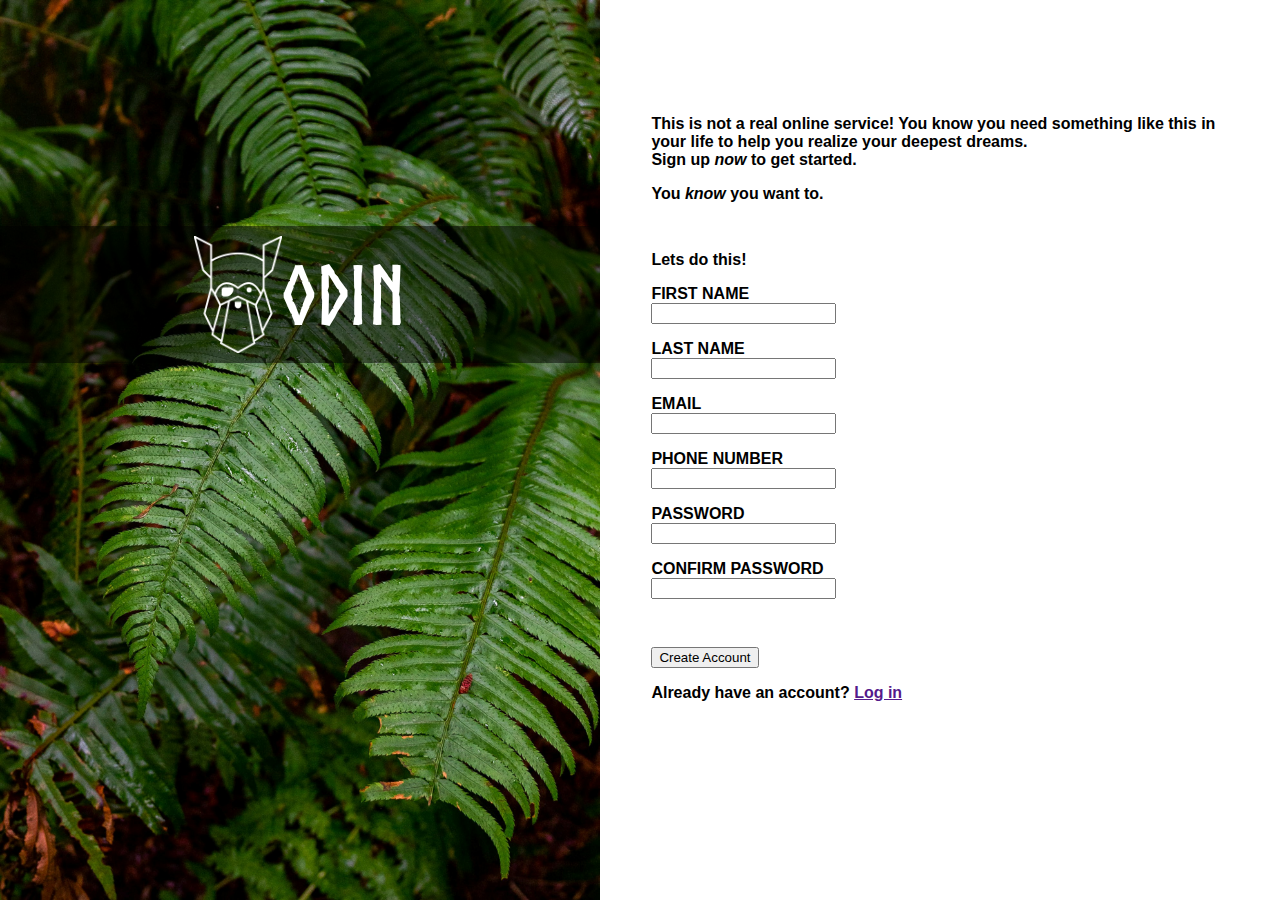
==== index.html @ 3aa5f696 "Positioned elements up till the form." ====
<!DOCTYPE html>
<html lang="en">
<head>
    <meta charset="UTF-8">
    <meta name="viewport" content="width=device-width, initial-scale=1.0">
    <title>Sign Up Form</title>
    <link rel="stylesheet" href="styles.css">
</head>
<body>
    <section class="sidebar">
        <img class="background" src="side-bar.jpg" alt="tropical leaves">
        <div class="logo"><img src="odin-logo.png" alt="odin logo"><p>Odin</p></div>
    </section>
    <div class="text-body">
        <section class="intro-text">
            <p> This is not a real online service! You know you need 
                something like this in your life to help you realize your 
                deepest dreams. <br>
                Sign up <em>now</em> to get started.</p>
            <p>You <em>know</em> you want to.</p>
        </section>
        <section class="signup-form">
            <form action="">
                <p>Lets do this!</p>
                <div class="form-inputs">
                    <div class="input">
                        <label for="first-name">FIRST NAME</label>
                        <input type="text" name="first-name" id="first-name">    
                    </div>
                    <div class="input">
                        <label for="last-name">LAST NAME</label>
                        <input type="text" name="last-name" id="last-name">    
                    </div>
                    <div class="input">
                        <label for="email">EMAIL</label>
                        <input type="email" name="email" id="email"> 
                    </div>
                    <div class="input">
                        <label for="tel">PHONE NUMBER</label>
                        <input type="tel" name="tel" id="tel">     
                    </div>
                    <div class="input">
                        <label for="password">PASSWORD</label>
                        <input type="password" name="password" id="password">    
                    </div>
                    <div class="input">
                        <label for="confirm-pass">CONFIRM PASSWORD</label>
                        <input type="password" name="confirm-pass" id="confirm-pass">    
                    </div>
                </div>
            </form>
        </section>
        <button type="submit" class="create-acct">Create Account</button>
        <p class="login">Already have an account? <a href="">Log in</a></p>
    </div>
</body>
</html>
---- styles.css ----
@font-face {
    font-family: Norse Bold;
    src: url(Norse-Bold.otf);
}

body {
    margin: 0px;
    display: flex;
}

.sidebar {
    position: relative;
    height: 100%;
}

.background {
    height: 100vh;
}

.logo {
    display: flex;
    justify-content: center;
    position: absolute;
    top: 25%;
    color: white;
    height: 13vh;
    font-size: 9vh;
    font-family: Norse Bold;
    background-color: rgba(0, 0, 0, .5);
    width: 100%;
    padding: 10px 0px;
}

.logo p {
    margin: 3% 0px;
}

.text-body {
    margin: 11vh 4vw;
    font-family: Arial, Helvetica, sans-serif;
    font-weight: bold;
}

.signup-form {
    margin: 3rem 0rem;
}

.form-inputs {
    display: flex;
    flex-wrap: wrap;
    max-width: 25rem;
    gap: 1rem 3rem;
}

.input {
    display: flex;
    flex-direction: column;
    flex-basis: calc(50% - 3rem);
}
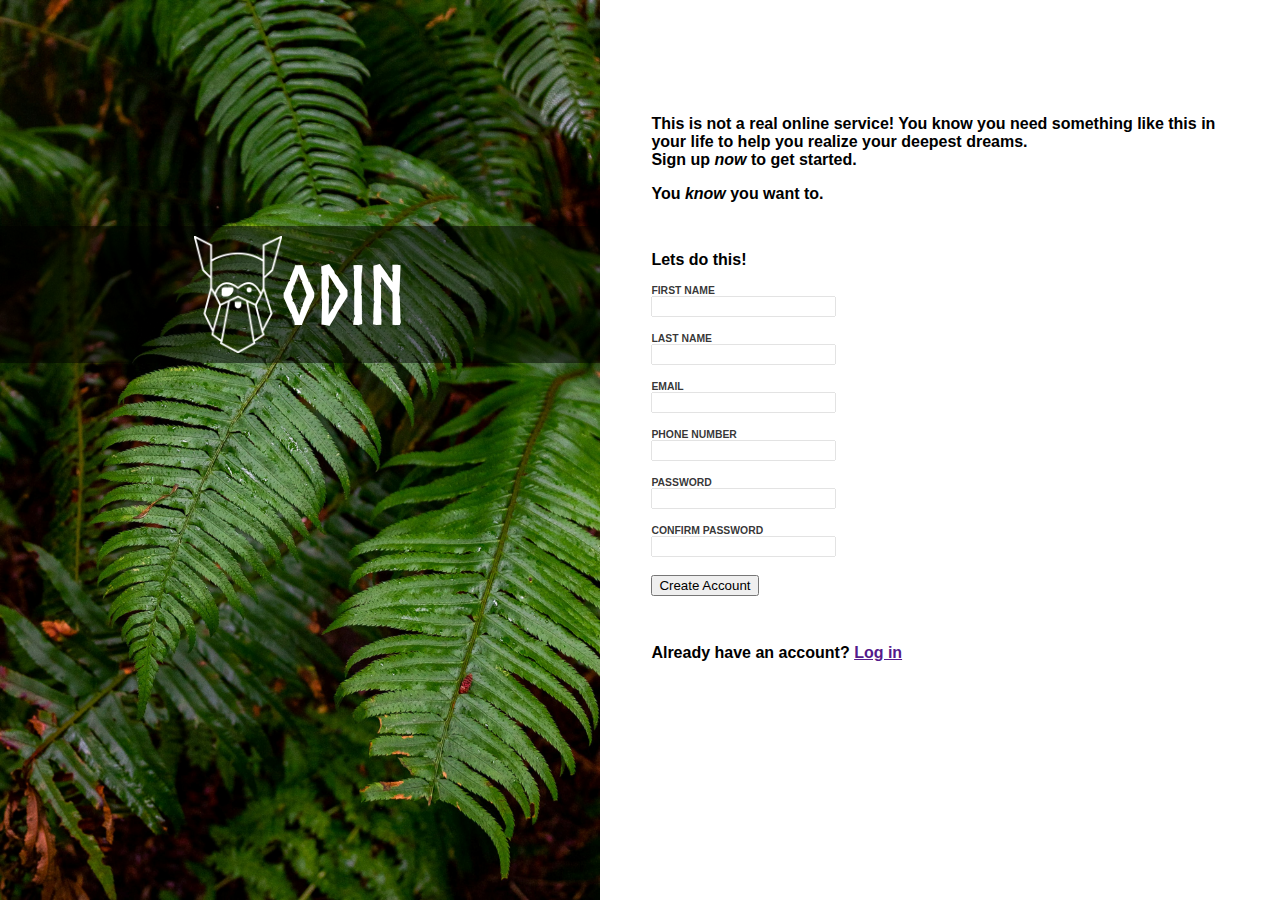
==== commit bd231e02: "Working on JS password input match check & :focus" ====
--- a/index.html
+++ b/index.html
@@ -41,16 +41,17 @@
                     </div>
                     <div class="input">
                         <label for="password">PASSWORD</label>
-                        <input type="password" name="password" id="password">    
+                        <input type="password" name="password" id="password" class="passJS">    
                     </div>
                     <div class="input">
-                        <label for="confirm-pass">CONFIRM PASSWORD</label>
-                        <input type="password" name="confirm-pass" id="confirm-pass">    
+                        <label for="pass-confirm">CONFIRM PASSWORD</label>
+                        <input type="password" name="pass-confirm" id="pass-confirm" class="pass-confJS">    
                     </div>
                 </div>
+                <br>
+                <button type="submit" class="create-acct">Create Account</button>
             </form>
         </section>
-        <button type="submit" class="create-acct">Create Account</button>
         <p class="login">Already have an account? <a href="">Log in</a></p>
     </div>
 </body>
--- a/styles.css
+++ b/styles.css
@@ -56,4 +56,20 @@
     display: flex;
     flex-direction: column;
     flex-basis: calc(50% - 3rem);
+    font-size: .65rem;
+    color: rgba(0, 0, 0, .8);
+}
+
+.input input {
+    opacity: .2;
+}
+
+.input input:focus {
+    border-color: blue;
+    box-shadow: 0 0 5px grey;
+}
+
+.passNoMatch {
+    border-color: red;
+    border-radius: .7;
 }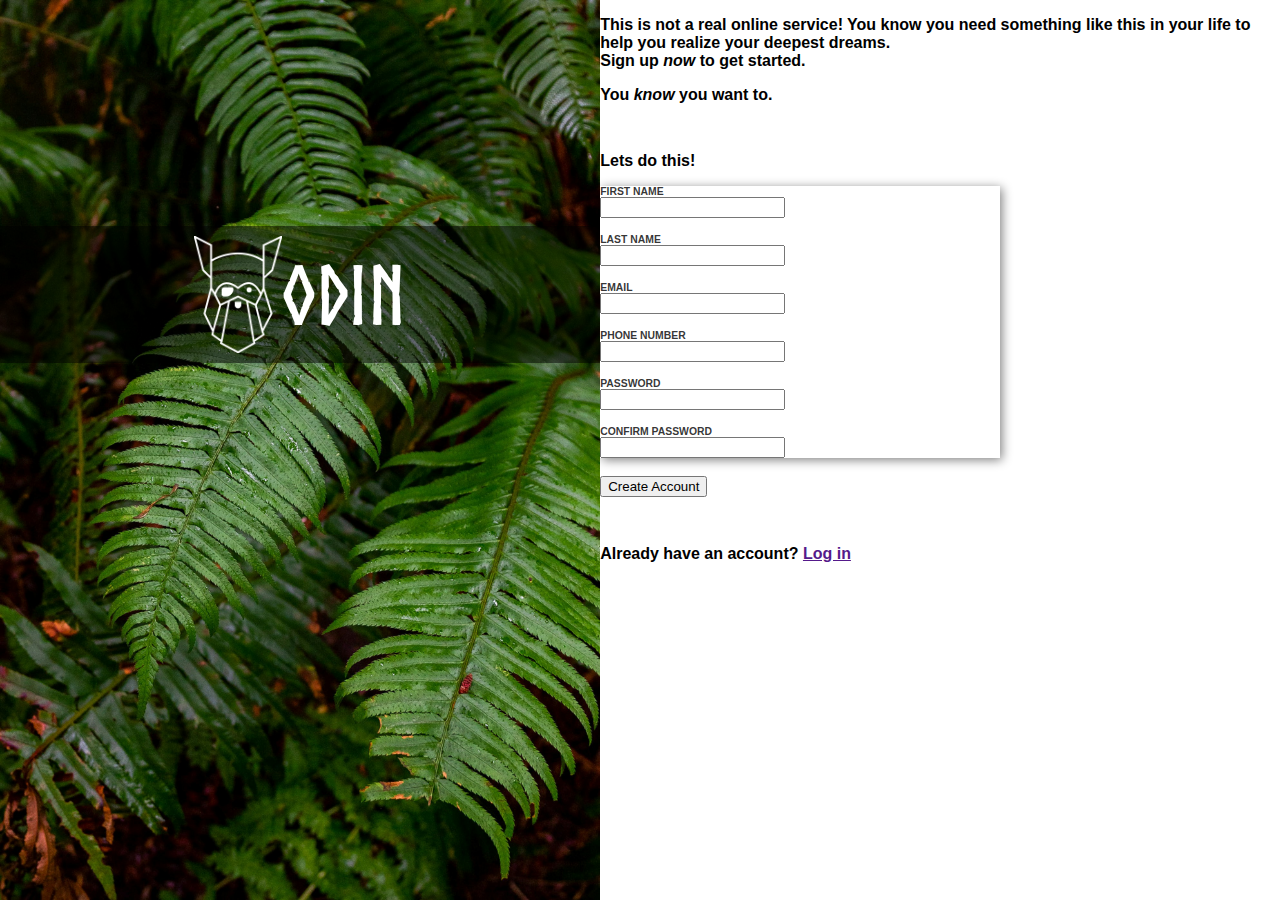
==== commit 7931459b: "Fixed pass error message location. Updating CSS" ====
--- a/index.html
+++ b/index.html
@@ -5,6 +5,7 @@
     <meta name="viewport" content="width=device-width, initial-scale=1.0">
     <title>Sign Up Form</title>
     <link rel="stylesheet" href="styles.css">
+    <script src="script.js" defer></script>
 </head>
 <body>
     <section class="sidebar">
@@ -20,7 +21,7 @@
             <p>You <em>know</em> you want to.</p>
         </section>
         <section class="signup-form">
-            <form action="">
+            <form class="formJS" action="">
                 <p>Lets do this!</p>
                 <div class="form-inputs">
                     <div class="input">
@@ -41,11 +42,12 @@
                     </div>
                     <div class="input">
                         <label for="password">PASSWORD</label>
-                        <input type="password" name="password" id="password" class="passJS">    
+                        <input type="password" name="password" id="password" class="error">    
+                        <div class="passErrorDiv"></div>
                     </div>
                     <div class="input">
                         <label for="pass-confirm">CONFIRM PASSWORD</label>
-                        <input type="password" name="pass-confirm" id="pass-confirm" class="pass-confJS">    
+                        <input type="password" name="pass-confirm" id="pass-confirm" class="error-conf">    
                     </div>
                 </div>
                 <br>
--- a/styles.css
+++ b/styles.css
@@ -36,12 +36,12 @@
 }
 
 .text-body {
-    margin: 11vh 4vw;
+    margin: 0;
     font-family: Arial, Helvetica, sans-serif;
     font-weight: bold;
 }
 
-.signup-form {
+.text-body .signup-form {
     margin: 3rem 0rem;
 }
 
@@ -50,6 +50,7 @@
     flex-wrap: wrap;
     max-width: 25rem;
     gap: 1rem 3rem;
+    box-shadow: .1rem .1rem 10px grey;
 }
 
 .input {
@@ -60,16 +61,18 @@
     color: rgba(0, 0, 0, .8);
 }
 
-.input input {
-    opacity: .2;
-}
-
 .input input:focus {
     border-color: blue;
     box-shadow: 0 0 5px grey;
 }
 
-.passNoMatch {
+.passNoMatchCSS {
     border-color: red;
-    border-radius: .7;
+    border-radius: 2px;
+}
+
+.passErrorDiv p {
+    color: red;
+    font-size: .60rem;
+    margin: 0px;
 }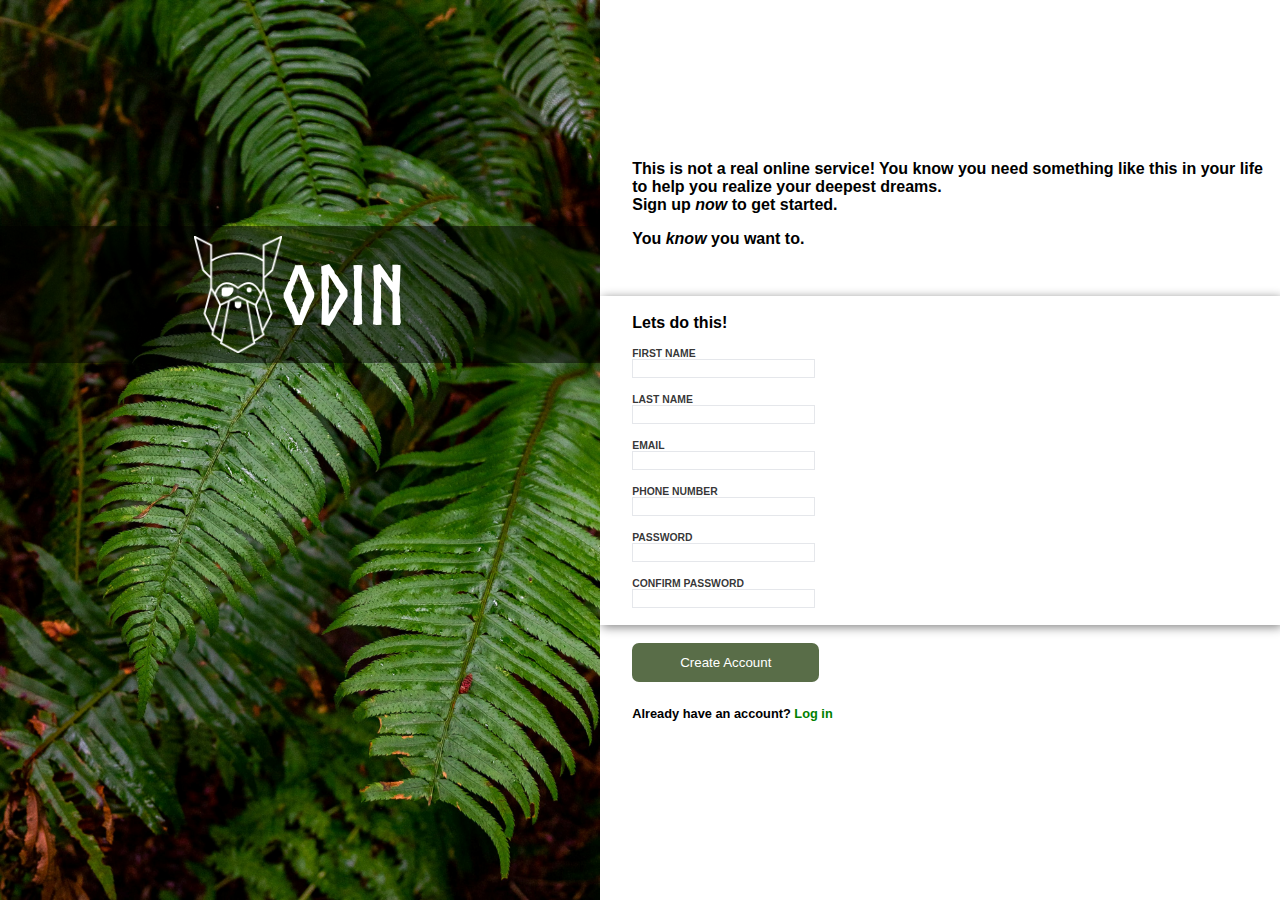
==== commit 5536fa1c: "Most CSS done. Pass validation broken (?)" ====
--- a/index.html
+++ b/index.html
@@ -22,32 +22,34 @@
         </section>
         <section class="signup-form">
             <form class="formJS" action="">
-                <p>Lets do this!</p>
-                <div class="form-inputs">
-                    <div class="input">
-                        <label for="first-name">FIRST NAME</label>
-                        <input type="text" name="first-name" id="first-name">    
-                    </div>
-                    <div class="input">
-                        <label for="last-name">LAST NAME</label>
-                        <input type="text" name="last-name" id="last-name">    
-                    </div>
-                    <div class="input">
-                        <label for="email">EMAIL</label>
-                        <input type="email" name="email" id="email"> 
-                    </div>
-                    <div class="input">
-                        <label for="tel">PHONE NUMBER</label>
-                        <input type="tel" name="tel" id="tel">     
-                    </div>
-                    <div class="input">
-                        <label for="password">PASSWORD</label>
-                        <input type="password" name="password" id="password" class="error">    
-                        <div class="passErrorDiv"></div>
-                    </div>
-                    <div class="input">
-                        <label for="pass-confirm">CONFIRM PASSWORD</label>
-                        <input type="password" name="pass-confirm" id="pass-confirm" class="error-conf">    
+                <div class="form-box">
+                    <p class="nike">Lets do this!</p>
+                    <div class="form-inputs">
+                        <div class="input">
+                            <label for="first-name">FIRST NAME</label>
+                            <input type="text" name="first-name" id="first-name">    
+                        </div>
+                        <div class="input">
+                            <label for="last-name">LAST NAME</label>
+                            <input type="text" name="last-name" id="last-name">    
+                        </div>
+                        <div class="input">
+                            <label for="email">EMAIL</label>
+                            <input type="email" name="email" id="email"> 
+                        </div>
+                        <div class="input">
+                            <label for="tel">PHONE NUMBER</label>
+                            <input type="tel" name="tel" id="tel">     
+                        </div>
+                        <div class="input">
+                            <label for="password">PASSWORD</label>
+                            <input type="password" name="password" id="password" class="error">    
+                            <div class="passErrorDiv"></div>
+                        </div>
+                        <div class="input">
+                            <label for="pass-confirm">CONFIRM PASSWORD</label>
+                            <input type="password" name="pass-confirm" id="pass-confirm" class="error-conf">    
+                        </div>
                     </div>
                 </div>
                 <br>
--- a/styles.css
+++ b/styles.css
@@ -41,8 +41,30 @@
     font-weight: bold;
 }
 
-.text-body .signup-form {
-    margin: 3rem 0rem;
+/* .intro-text, .create-acct, .login {
+    margin: 0rem 2rem;
+} */
+
+.intro-text {
+    margin: 10rem 0rem 3rem 2rem;
+}
+
+.create-acct {
+    margin: 0rem 0rem .5rem 2rem;
+}
+
+.login {
+    margin: 1rem 0rem 0rem 2rem;
+}
+
+.form-box {
+    box-shadow: .1rem .1rem 10px grey;
+    padding: .1rem 0rem;
+}
+
+.form-box > .nike, .form-inputs {
+    margin: 1rem 0rem 1rem;
+    padding-left: 2rem;
 }
 
 .form-inputs {
@@ -50,7 +72,6 @@
     flex-wrap: wrap;
     max-width: 25rem;
     gap: 1rem 3rem;
-    box-shadow: .1rem .1rem 10px grey;
 }
 
 .input {
@@ -61,9 +82,13 @@
     color: rgba(0, 0, 0, .8);
 }
 
+.input input {
+    border: 1px solid #E5E7EB
+}
+
 .input input:focus {
     border-color: blue;
-    box-shadow: 0 0 5px grey;
+    box-shadow: 1px 1px 5px grey;
 }
 
 .passNoMatchCSS {
@@ -75,4 +100,21 @@
     color: red;
     font-size: .60rem;
     margin: 0px;
+}
+
+.create-acct {
+    background-color: #596D48;
+    color: white;
+    padding: .75rem 3rem;
+    border: none;
+    border-radius: 7px;
+}
+
+.login {
+    font-size: .8rem;
+}
+
+a {
+    color: green;
+    text-decoration: none;
 }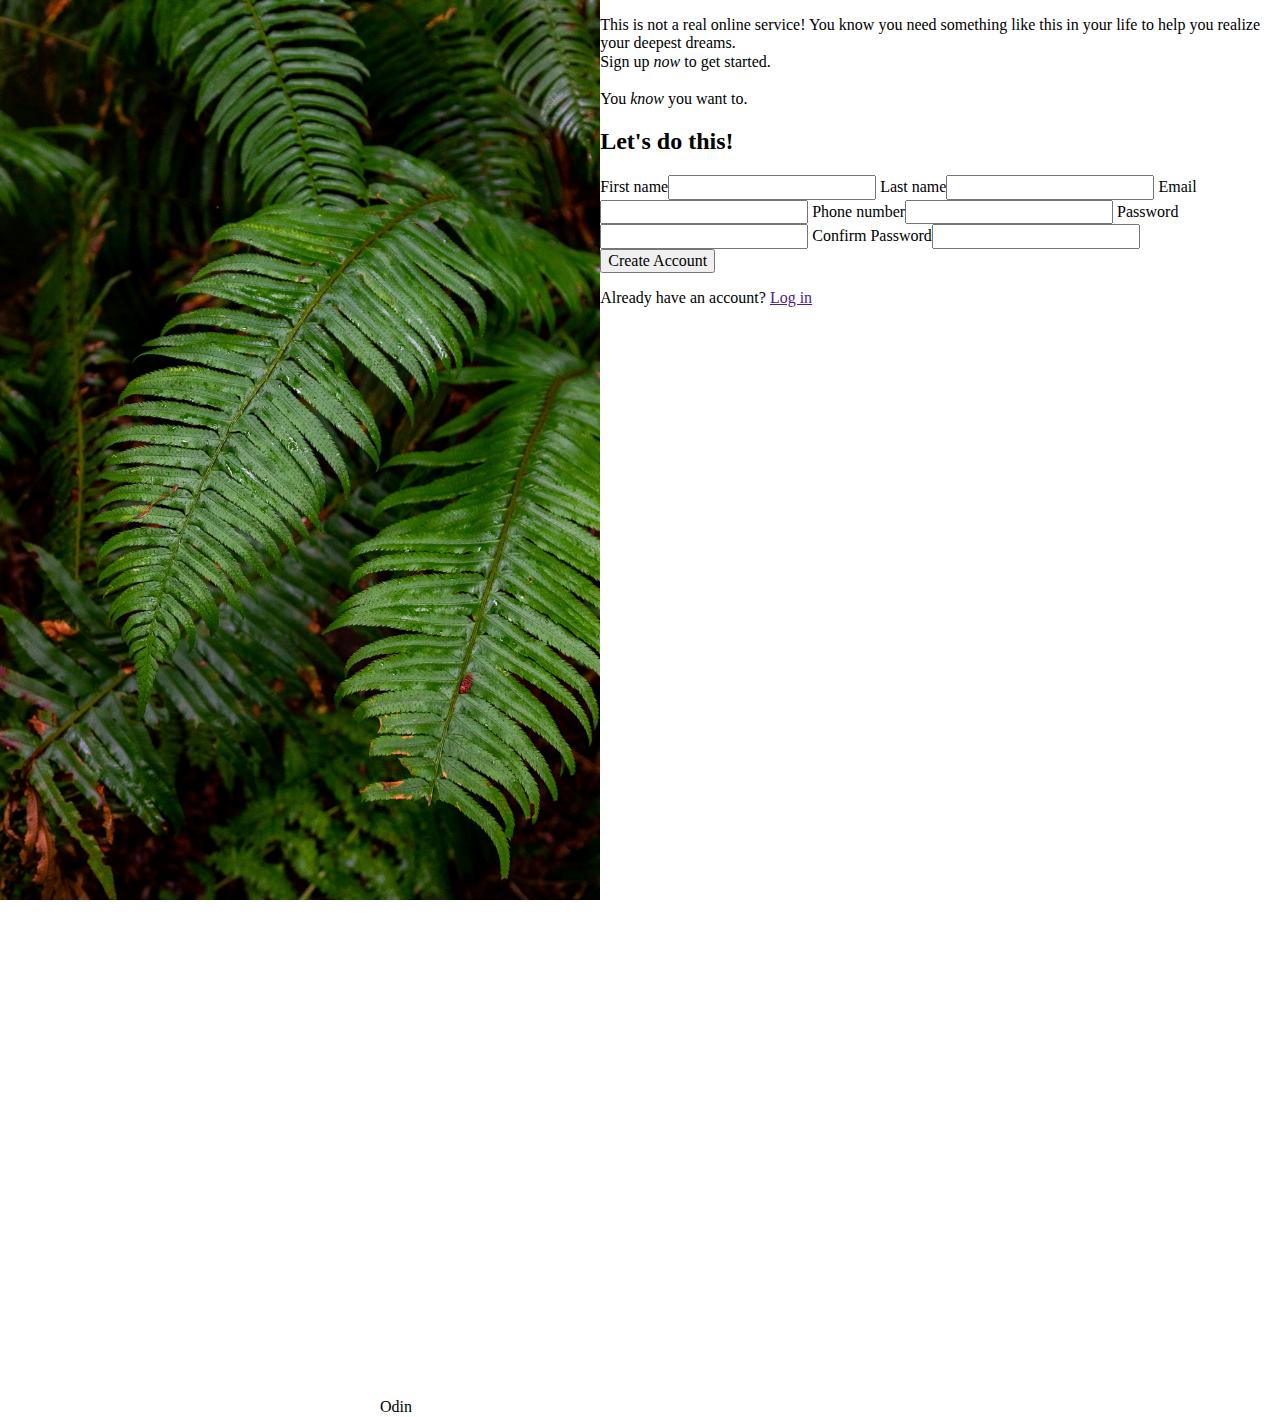
==== commit 45ddfc37: "changes" ====
--- a/index.html
+++ b/index.html
@@ -1,4 +1,51 @@
 <!DOCTYPE html>
+<html lang="en">
+<head>
+    <meta charset="UTF-8">
+    <meta name="viewport" content="width=device-width, initial-scale=1.0">
+    <title>Signup-form</title>
+    <link rel="stylesheet" href="normalize.css">
+    <link rel="stylesheet" href="styles.css">
+</head>
+<body>
+    <section class="leaf-side">
+        <img class="leaf" src="./side-bar.jpg" alt="leaf background">
+        <div class="logo-background"></div>
+        <div class="logo"><img src="./odin-logo.png" alt="odin logo">Odin</div>
+    </section>
+    <div class="nonleaf-side">
+        <section class="selling-point">
+            <div class="body-selling-point">
+                <p>This is not a real online service! You know you need something
+                    like this in your life to help you realize your deepest dreams.
+                    <br>Sign up <em>now</em> to get started.
+                    <br>
+                    <br>You <em>know</em> you want to.
+                </p>
+            </div>
+        </section>
+        <section class="form">
+            <form action="">
+                <h2>Let's do this!</h2>
+                <label for="first-name">First name</label><input type="text" id="first-name" name="first-name">
+                <label for="last-name">Last name</label><input type="text" id="last-name" name="last-name">
+                <label for="email">Email</label><input type="email" id="email" name="email">
+                <label for="tel">Phone number</label><input type="tel" id="tel" name="tel">
+                <label for="pwd">Password</label><input type="password" id="pwd" name="pwd">
+                <label for="confirm-pwd">Confirm Password</label><input type="password" id="confirm-pwd" name="confirm-pwd">
+            </form>
+        </section>
+        <section class="account">
+            <button type="submit">Create Account</button>
+            <p>Already have an account? <a href="">Log in</a></p>
+        </section>
+    </div>
+</body>
+</html>
+
+<!-- 1st attempt -->
+
+<!-- <!DOCTYPE html>
 <html lang="en">
 <head>
     <meta charset="UTF-8">
@@ -59,4 +106,4 @@
         <p class="login">Already have an account? <a href="">Log in</a></p>
     </div>
 </body>
-</html>+</html> -->--- a/styles.css
+++ b/styles.css
@@ -1,4 +1,22 @@
-@font-face {
+* {
+    box-sizing: border-box;
+}
+
+body {
+    display: flex;
+}
+
+.leaf-side {
+    flex: 1 2 33%;
+}
+
+.leaf {
+    height: 100vh;
+}
+
+/* 1st attempt */
+
+/* @font-face {
     font-family: Norse Bold;
     src: url(Norse-Bold.otf);
 }
@@ -41,20 +59,8 @@
     font-weight: bold;
 }
 
-/* .intro-text, .create-acct, .login {
-    margin: 0rem 2rem;
-} */
-
 .intro-text {
     margin: 10rem 0rem 3rem 2rem;
-}
-
-.create-acct {
-    margin: 0rem 0rem .5rem 2rem;
-}
-
-.login {
-    margin: 1rem 0rem 0rem 2rem;
 }
 
 .form-box {
@@ -87,11 +93,12 @@
 }
 
 .input input:focus {
+    outline: none;
     border-color: blue;
     box-shadow: 1px 1px 5px grey;
 }
 
-.passNoMatchCSS {
+#passNoMatchCSS {
     border-color: red;
     border-radius: 2px;
 }
@@ -103,6 +110,7 @@
 }
 
 .create-acct {
+    margin: 0rem 0rem .5rem 2rem;
     background-color: #596D48;
     color: white;
     padding: .75rem 3rem;
@@ -111,10 +119,11 @@
 }
 
 .login {
+    margin: 1rem 0rem 0rem 2rem;
     font-size: .8rem;
 }
 
 a {
     color: green;
     text-decoration: none;
-}+} */--- a/styles.css
+++ b/styles.css
@@ -1,4 +1,22 @@
-@font-face {
+* {
+    box-sizing: border-box;
+}
+
+body {
+    display: flex;
+}
+
+.leaf-side {
+    flex: 1 2 33%;
+}
+
+.leaf {
+    height: 100vh;
+}
+
+/* 1st attempt */
+
+/* @font-face {
     font-family: Norse Bold;
     src: url(Norse-Bold.otf);
 }
@@ -41,20 +59,8 @@
     font-weight: bold;
 }
 
-/* .intro-text, .create-acct, .login {
-    margin: 0rem 2rem;
-} */
-
 .intro-text {
     margin: 10rem 0rem 3rem 2rem;
-}
-
-.create-acct {
-    margin: 0rem 0rem .5rem 2rem;
-}
-
-.login {
-    margin: 1rem 0rem 0rem 2rem;
 }
 
 .form-box {
@@ -87,11 +93,12 @@
 }
 
 .input input:focus {
+    outline: none;
     border-color: blue;
     box-shadow: 1px 1px 5px grey;
 }
 
-.passNoMatchCSS {
+#passNoMatchCSS {
     border-color: red;
     border-radius: 2px;
 }
@@ -103,6 +110,7 @@
 }
 
 .create-acct {
+    margin: 0rem 0rem .5rem 2rem;
     background-color: #596D48;
     color: white;
     padding: .75rem 3rem;
@@ -111,10 +119,11 @@
 }
 
 .login {
+    margin: 1rem 0rem 0rem 2rem;
     font-size: .8rem;
 }
 
 a {
     color: green;
     text-decoration: none;
-}+} */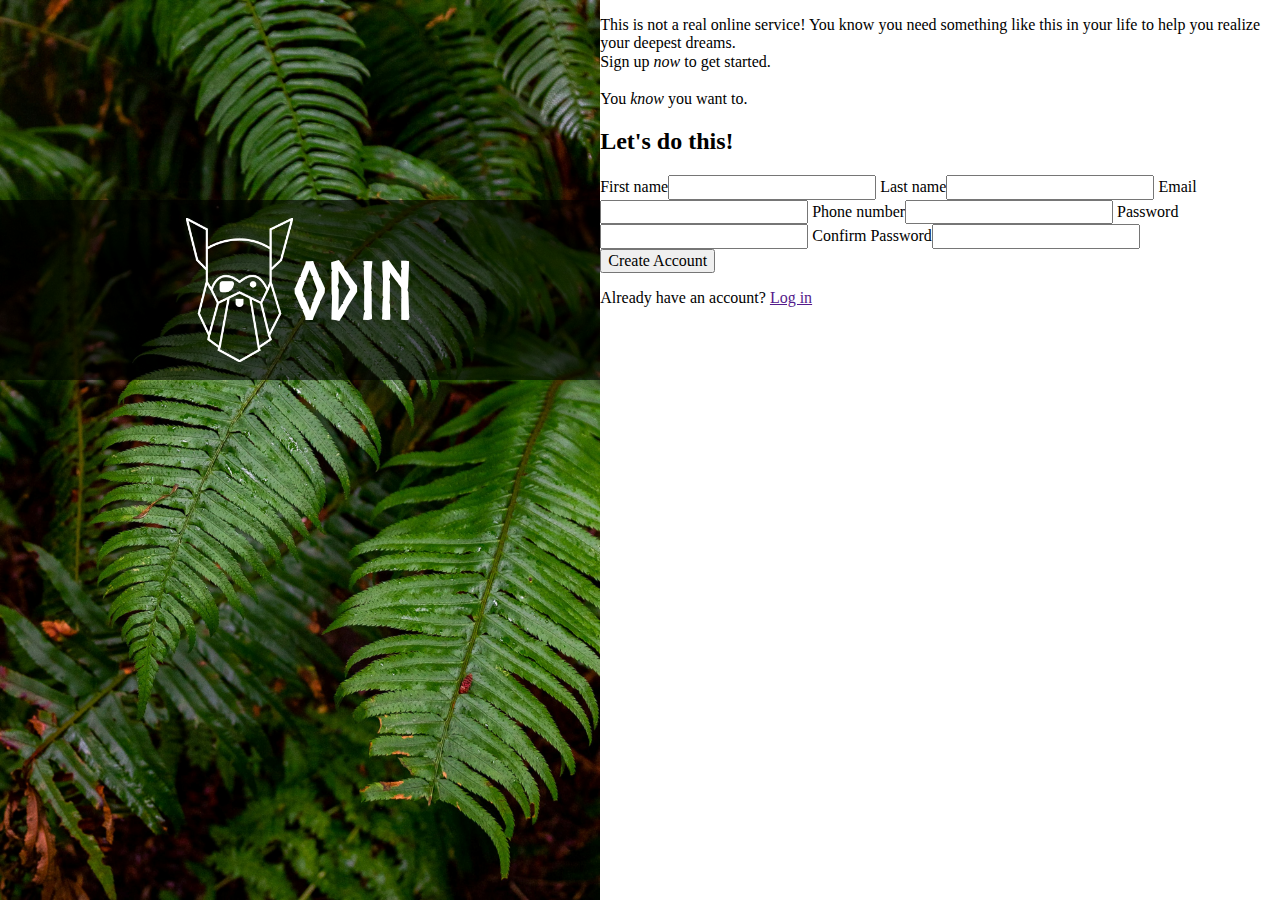
==== commit fe7facc1: "finished styling side bar area" ====
--- a/index.html
+++ b/index.html
@@ -10,8 +10,7 @@
 <body>
     <section class="leaf-side">
         <img class="leaf" src="./side-bar.jpg" alt="leaf background">
-        <div class="logo-background"></div>
-        <div class="logo"><img src="./odin-logo.png" alt="odin logo">Odin</div>
+        <div class="logo-background"><img class="odin-logo" src="./odin-logo.png" alt="odin logo"><div class="logo">Odin</div></div>
     </section>
     <div class="nonleaf-side">
         <section class="selling-point">
--- a/styles.css
+++ b/styles.css
@@ -1,3 +1,8 @@
+@font-face {
+    font-family: 'Norse-Bold';
+    src: url(Norse-Bold.otf);
+}
+
 * {
     box-sizing: border-box;
 }
@@ -8,10 +13,36 @@
 
 .leaf-side {
     flex: 1 2 33%;
+    position: relative;
+    display: flex;
+    justify-content: center;
+    align-items: center;
 }
 
 .leaf {
     height: 100vh;
+}
+
+.logo-background {
+    background-color: rgba(0, 0, 0, .6);
+    margin-top: 20vh;
+    width: 100%;
+    position: absolute;
+    top: 20px;
+    display: flex;
+    justify-content: center;
+    align-items: center;
+    height: 20%;
+}
+
+.logo {
+    font-family: Norse-Bold;
+    color: white;
+    font-size: 5rem;
+}
+
+.logo-background img {
+    height: 80%;
 }
 
 /* 1st attempt */
--- a/styles.css
+++ b/styles.css
@@ -1,3 +1,8 @@
+@font-face {
+    font-family: 'Norse-Bold';
+    src: url(Norse-Bold.otf);
+}
+
 * {
     box-sizing: border-box;
 }
@@ -8,10 +13,36 @@
 
 .leaf-side {
     flex: 1 2 33%;
+    position: relative;
+    display: flex;
+    justify-content: center;
+    align-items: center;
 }
 
 .leaf {
     height: 100vh;
+}
+
+.logo-background {
+    background-color: rgba(0, 0, 0, .6);
+    margin-top: 20vh;
+    width: 100%;
+    position: absolute;
+    top: 20px;
+    display: flex;
+    justify-content: center;
+    align-items: center;
+    height: 20%;
+}
+
+.logo {
+    font-family: Norse-Bold;
+    color: white;
+    font-size: 5rem;
+}
+
+.logo-background img {
+    height: 80%;
 }
 
 /* 1st attempt */
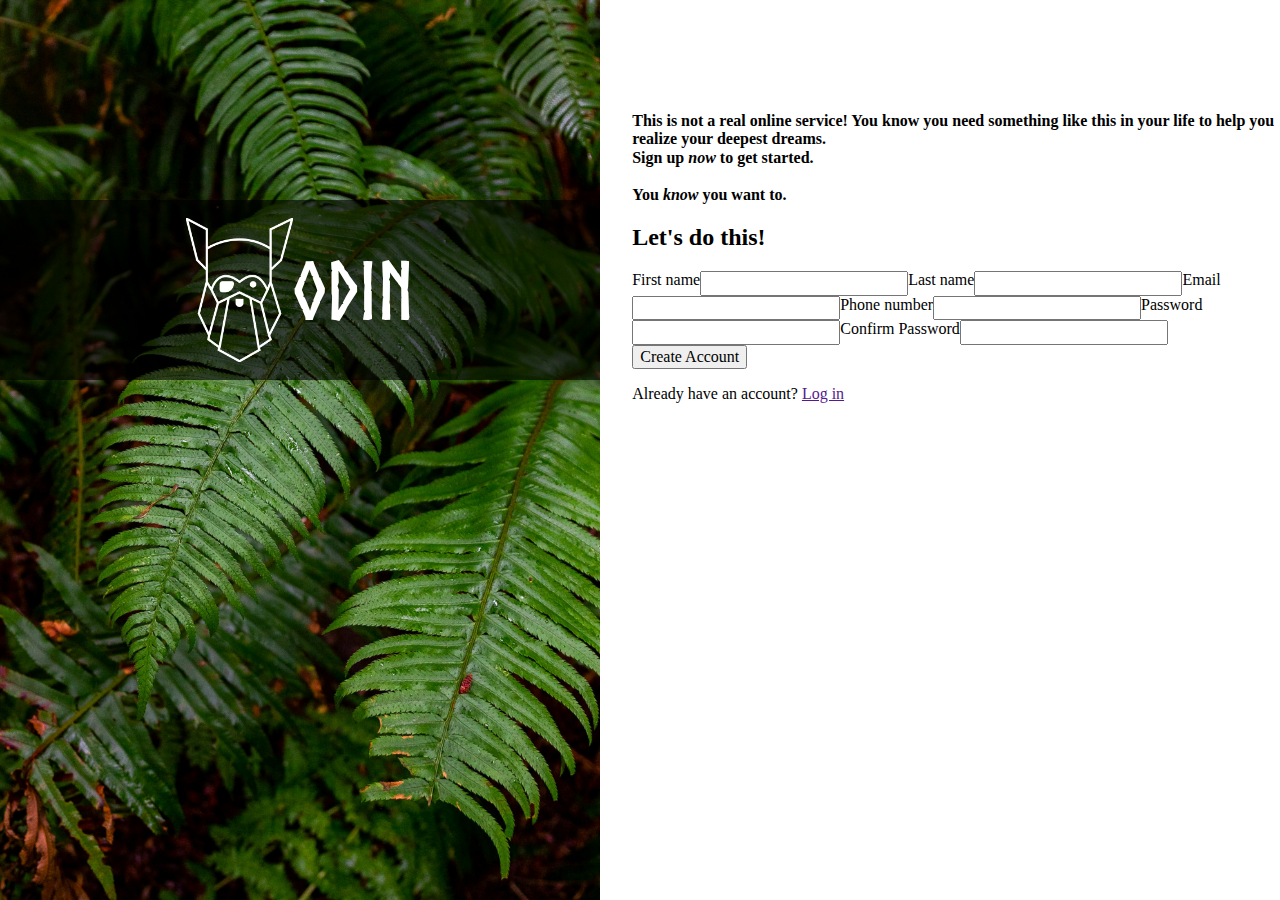
==== commit d91c4441: "left the project midway. 2nd attempt incomplete" ====
--- a/index.html
+++ b/index.html
@@ -14,24 +14,24 @@
     </section>
     <div class="nonleaf-side">
         <section class="selling-point">
-            <div class="body-selling-point">
-                <p>This is not a real online service! You know you need something
-                    like this in your life to help you realize your deepest dreams.
-                    <br>Sign up <em>now</em> to get started.
-                    <br>
-                    <br>You <em>know</em> you want to.
-                </p>
-            </div>
+            <p>This is not a real online service! You know you need something
+                like this in your life to help you realize your deepest dreams.
+                <br>Sign up <em>now</em> to get started.
+                <br>
+                <br>You <em>know</em> you want to.
+            </p>
         </section>
-        <section class="form">
-            <form action="">
+        <section>
+            <form class='form' action="">
                 <h2>Let's do this!</h2>
-                <label for="first-name">First name</label><input type="text" id="first-name" name="first-name">
-                <label for="last-name">Last name</label><input type="text" id="last-name" name="last-name">
-                <label for="email">Email</label><input type="email" id="email" name="email">
-                <label for="tel">Phone number</label><input type="tel" id="tel" name="tel">
-                <label for="pwd">Password</label><input type="password" id="pwd" name="pwd">
-                <label for="confirm-pwd">Confirm Password</label><input type="password" id="confirm-pwd" name="confirm-pwd">
+                <div class="inputs">
+                    <label for="first-name">First name</label><input type="text" id="first-name" name="first-name">
+                    <label for="last-name">Last name</label><input type="text" id="last-name" name="last-name">
+                    <label for="email">Email</label><input type="email" id="email" name="email">
+                    <label for="tel">Phone number</label><input type="tel" id="tel" name="tel">
+                    <label for="pwd">Password</label><input type="password" id="pwd" name="pwd">
+                    <label for="confirm-pwd">Confirm Password</label><input type="password" id="confirm-pwd" name="confirm-pwd">
+                </div>
             </form>
         </section>
         <section class="account">
--- a/styles.css
+++ b/styles.css
@@ -43,6 +43,28 @@
 
 .logo-background img {
     height: 80%;
+}
+
+.nonleaf-side {
+    font-family: Cambria, Cochin, Georgia, Times, 'Times New Roman', serif;
+}
+
+.selling-point, .account {
+    margin-left: 2rem;
+}
+
+.selling-point {
+    margin-top: 7rem;
+    font-weight: bold;
+}
+
+.form {
+    padding-left: 2rem;
+}
+
+.inputs {
+    display: flex;
+    flex-wrap: wrap;
 }
 
 /* 1st attempt */
--- a/styles.css
+++ b/styles.css
@@ -43,6 +43,28 @@
 
 .logo-background img {
     height: 80%;
+}
+
+.nonleaf-side {
+    font-family: Cambria, Cochin, Georgia, Times, 'Times New Roman', serif;
+}
+
+.selling-point, .account {
+    margin-left: 2rem;
+}
+
+.selling-point {
+    margin-top: 7rem;
+    font-weight: bold;
+}
+
+.form {
+    padding-left: 2rem;
+}
+
+.inputs {
+    display: flex;
+    flex-wrap: wrap;
 }
 
 /* 1st attempt */
